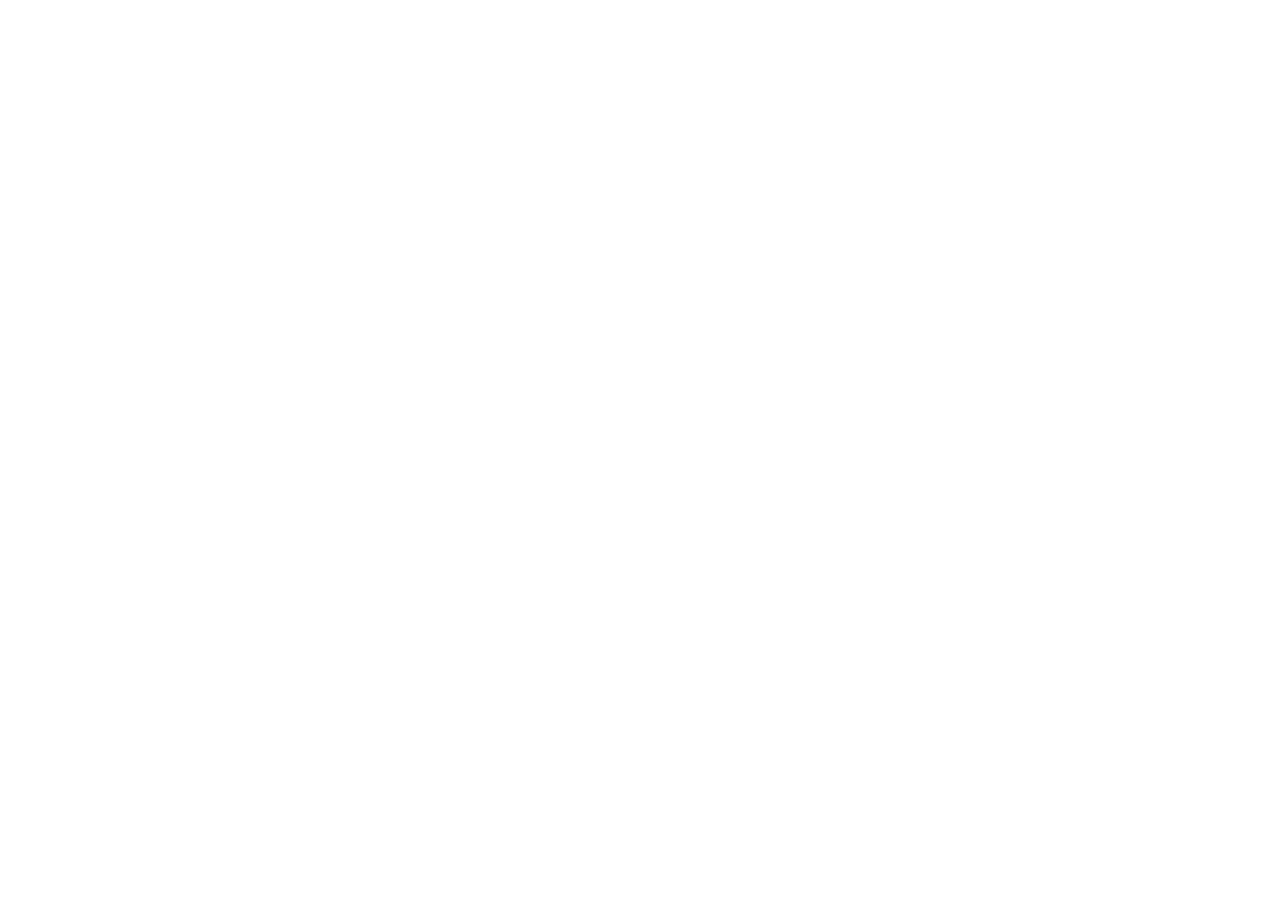
==== index.html @ 8210a3b9 "First commit" ====
<!DOCTYPE html>
<html lang="nl">
<head>
	<meta charset="UTF-8">
	<title>Am I Buy Capable?</title>
	
	<link rel="stylesheet" href="https://maxcdn.bootstrapcdn.com/bootstrap/4.0.0-beta.2/css/bootstrap.min.css" integrity="sha384-PsH8R72JQ3SOdhVi3uxftmaW6Vc51MKb0q5P2rRUpPvrszuE4W1povHYgTpBfshb" crossorigin="anonymous">
	
	
	<link rel="stylesheet" href="css/style.css">
	
	
</head>
<body>
	<div class="mainWrapper">
		
	</div>
	
	<!-- SCRIPTS -->
	<script src="https://code.jquery.com/jquery-3.2.1.slim.min.js" integrity="sha384-KJ3o2DKtIkvYIK3UENzmM7KCkRr/rE9/Qpg6aAZGJwFDMVNA/GpGFF93hXpG5KkN" crossorigin="anonymous"></script>
	<script src="https://cdn.linearicons.com/free/1.0.0/svgembedder.min.js"></script>
	<script src="https://cdnjs.cloudflare.com/ajax/libs/popper.js/1.12.3/umd/popper.min.js" integrity="sha384-vFJXuSJphROIrBnz7yo7oB41mKfc8JzQZiCq4NCceLEaO4IHwicKwpJf9c9IpFgh" crossorigin="anonymous"></script>
	<script src="https://maxcdn.bootstrapcdn.com/bootstrap/4.0.0-beta.2/js/bootstrap.min.js" integrity="sha384-alpBpkh1PFOepccYVYDB4do5UnbKysX5WZXm3XxPqe5iKTfUKjNkCk9SaVuEZflJ" crossorigin="anonymous"></script>
</body>
</html>
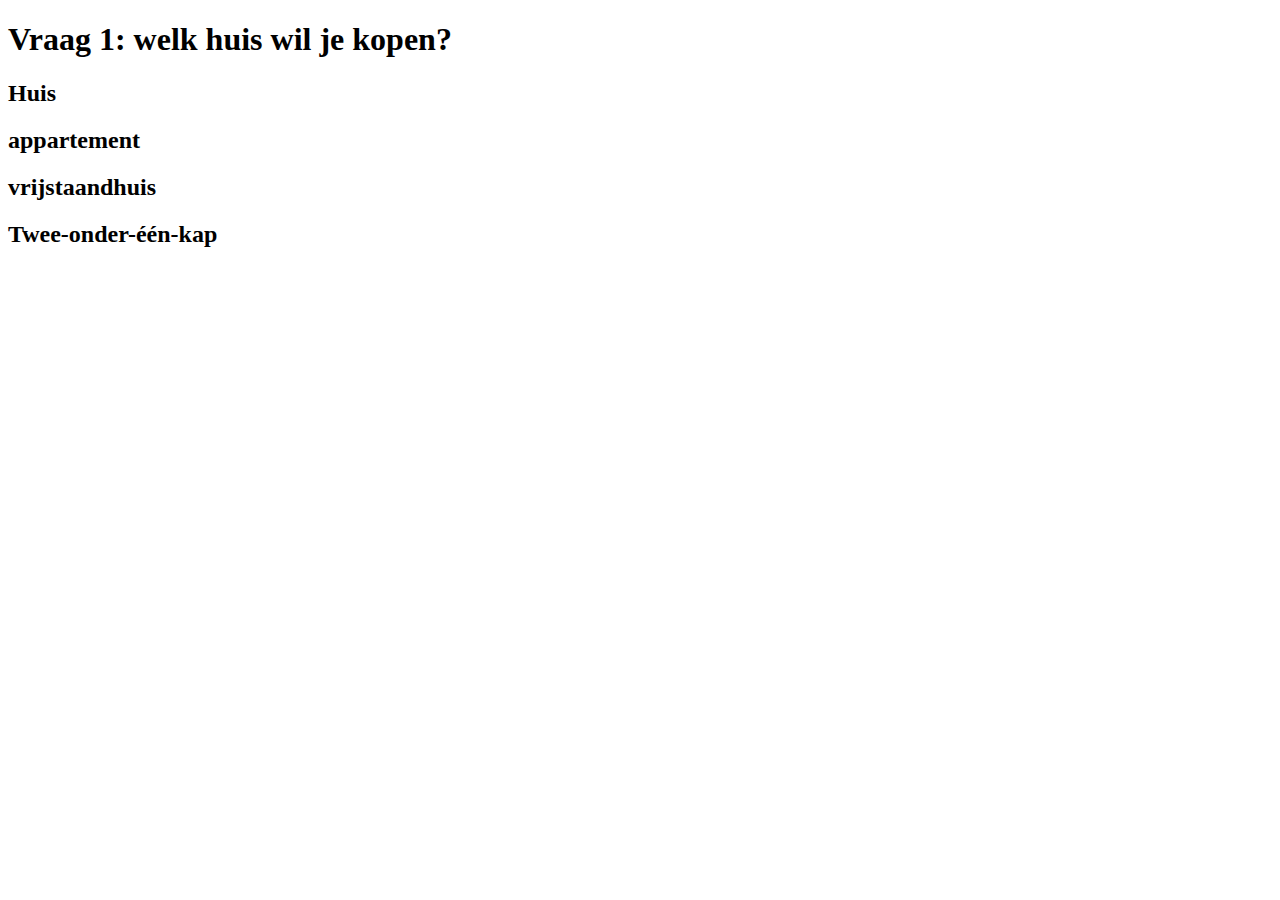
==== commit 68781300: "First commit" ====
--- a/index.html
+++ b/index.html
@@ -13,7 +13,30 @@
 </head>
 <body>
 	<div class="mainWrapper">
-		
+		<div class="progress">
+			<div class="progress-bar" role="progressbar" style="width: 10%" aria-valuenow="10"  aria-valuemin="0" aria-valuemax="100"></div>
+		</div>
+		<header>
+			<div class="question">
+				<h1>Vraag 1: welk huis wil je kopen?</h1>
+			</div>
+		</header>
+		<section class="questionOne" data-number="1" data-question="welk huis wil je kopen?">
+			<div class="row align-items-center">
+				<div class="col-sm">
+					<h2>Huis</h2>
+				</div>
+				<div class="col-sm">
+					<h2>appartement</h2>
+				</div>
+				<div class="col-sm">
+					<h2>vrijstaandhuis</h2>
+				</div>
+				<div class="col-sm">
+					<h2>Twee-onder-één-kap</h2>
+				</div>
+			</div>
+		</section>
 	</div>
 	
 	<!-- SCRIPTS -->
@@ -21,5 +44,8 @@
 	<script src="https://cdn.linearicons.com/free/1.0.0/svgembedder.min.js"></script>
 	<script src="https://cdnjs.cloudflare.com/ajax/libs/popper.js/1.12.3/umd/popper.min.js" integrity="sha384-vFJXuSJphROIrBnz7yo7oB41mKfc8JzQZiCq4NCceLEaO4IHwicKwpJf9c9IpFgh" crossorigin="anonymous"></script>
 	<script src="https://maxcdn.bootstrapcdn.com/bootstrap/4.0.0-beta.2/js/bootstrap.min.js" integrity="sha384-alpBpkh1PFOepccYVYDB4do5UnbKysX5WZXm3XxPqe5iKTfUKjNkCk9SaVuEZflJ" crossorigin="anonymous"></script>
+	
+	
+	<script src="js/functions.js"></script>
 </body>
 </html>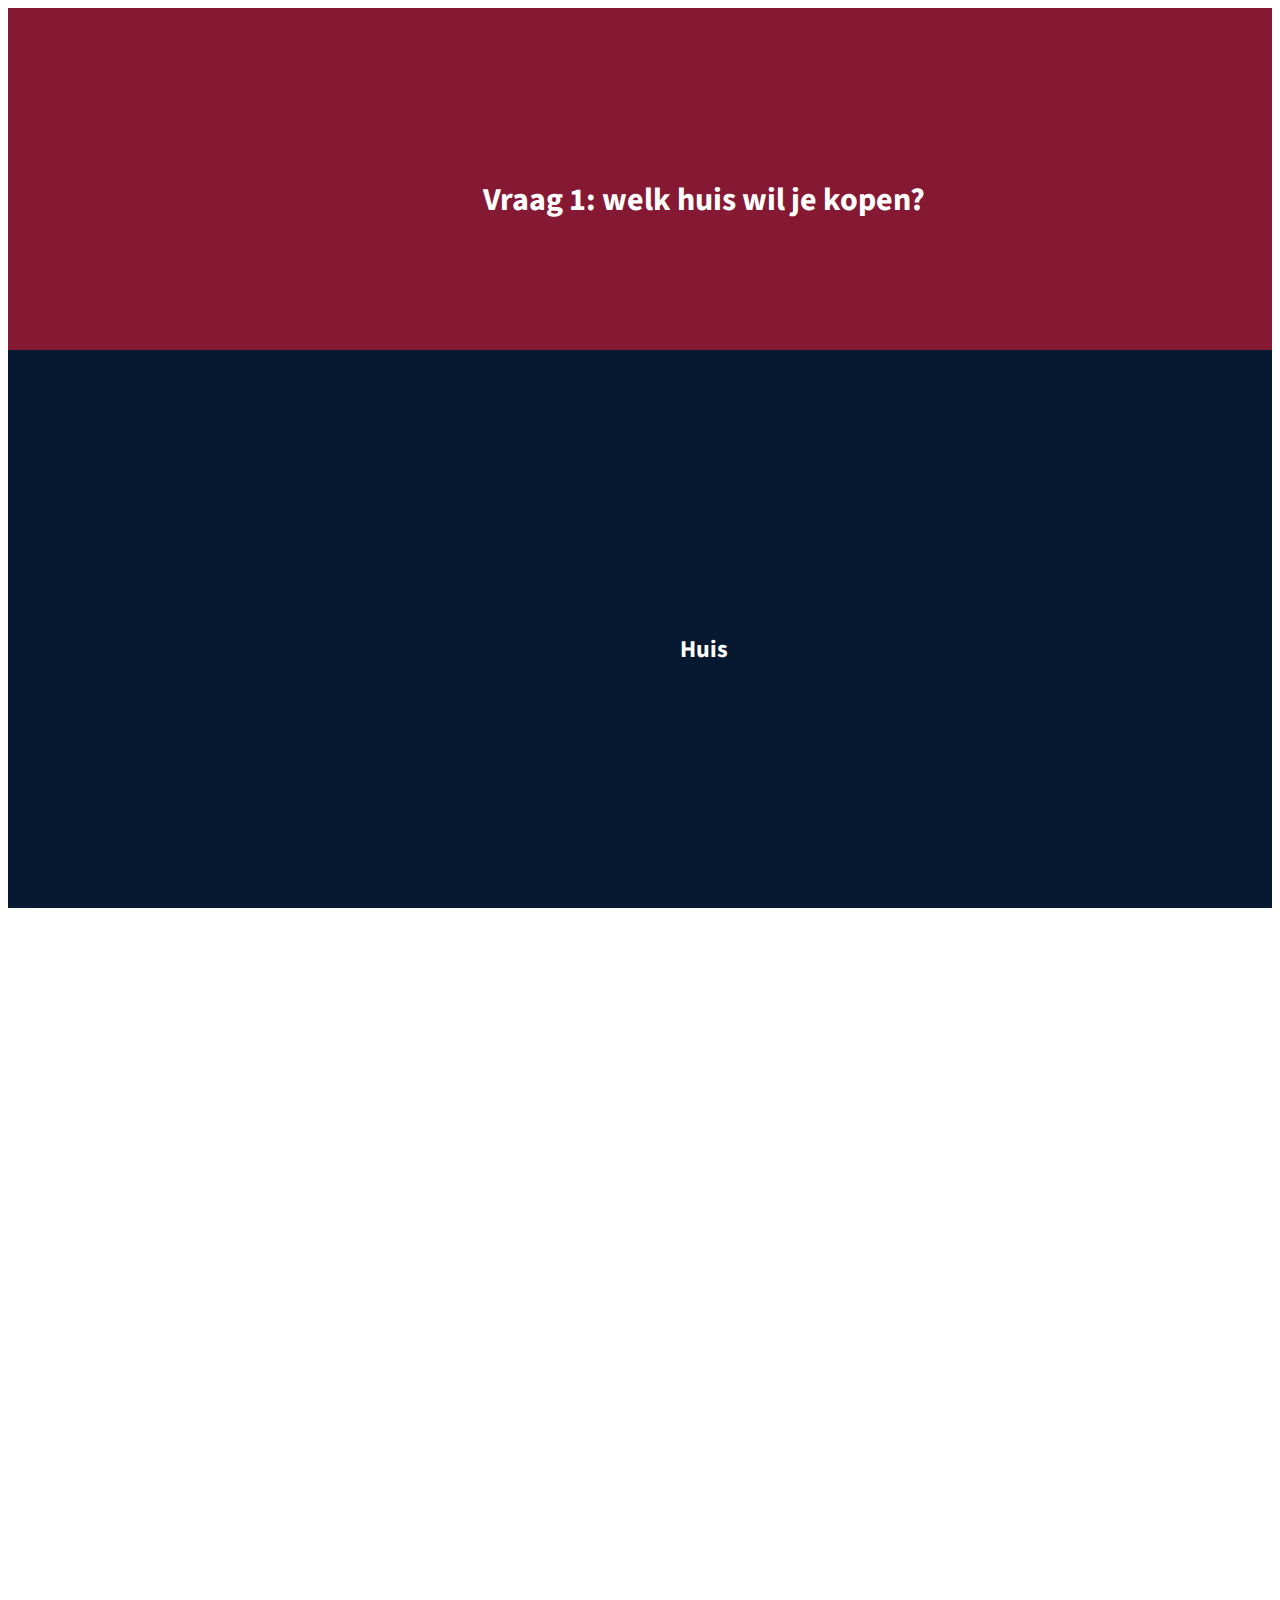
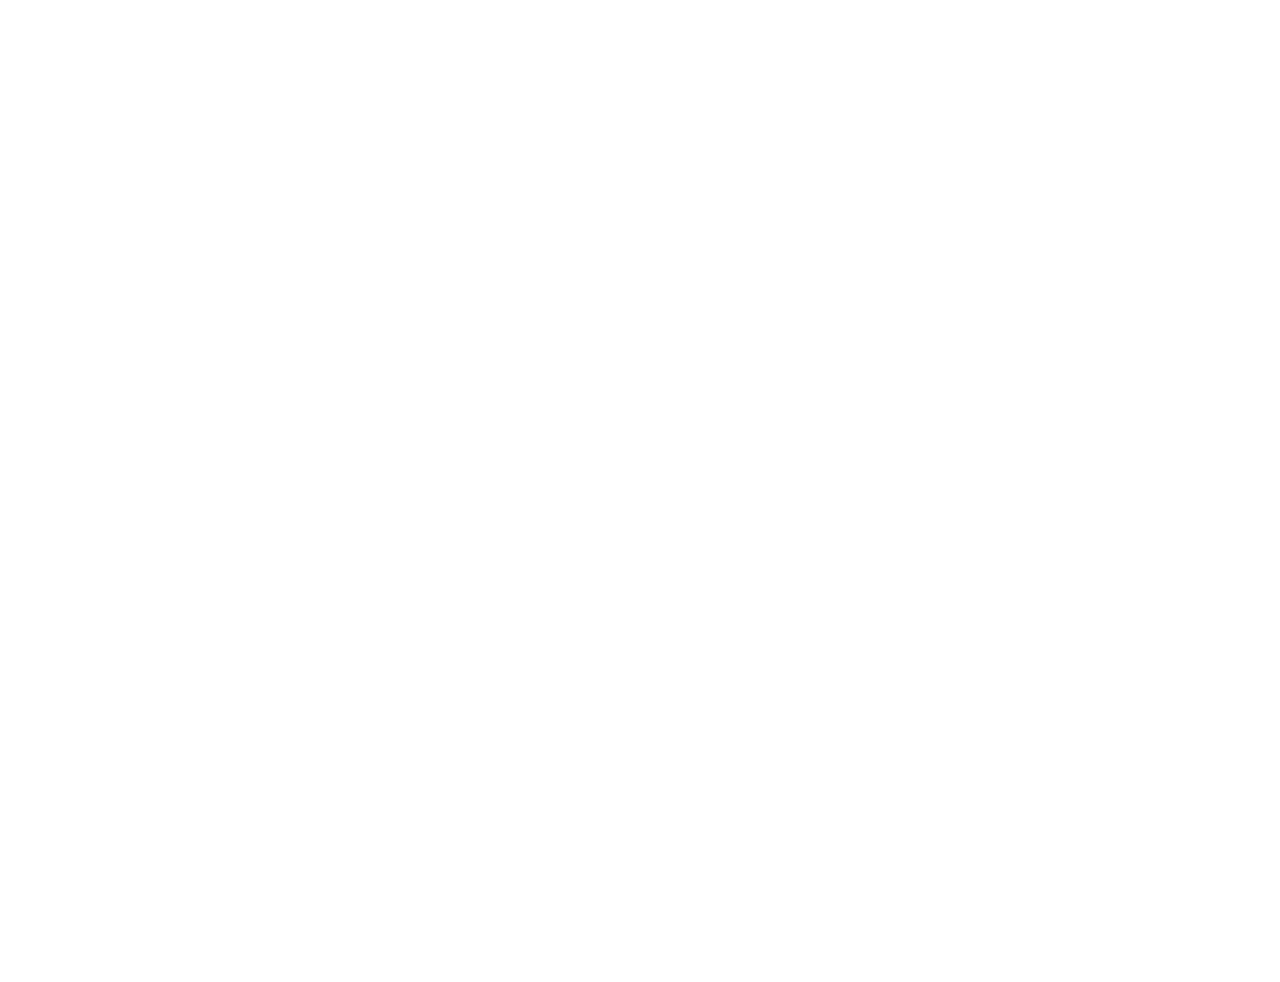
==== commit 6761f5ff: "First commit" ====
--- a/index.html
+++ b/index.html
@@ -6,10 +6,8 @@
 	
 	<link rel="stylesheet" href="https://maxcdn.bootstrapcdn.com/bootstrap/4.0.0-beta.2/css/bootstrap.min.css" integrity="sha384-PsH8R72JQ3SOdhVi3uxftmaW6Vc51MKb0q5P2rRUpPvrszuE4W1povHYgTpBfshb" crossorigin="anonymous">
 	
-	
+	<link href="https://fonts.googleapis.com/css?family=Source+Sans+Pro:300,600" rel="stylesheet">
 	<link rel="stylesheet" href="css/style.css">
-	
-	
 </head>
 <body>
 	<div class="mainWrapper">
@@ -17,22 +15,23 @@
 			<div class="progress-bar" role="progressbar" style="width: 10%" aria-valuenow="10"  aria-valuemin="0" aria-valuemax="100"></div>
 		</div>
 		<header>
+			<span></span>
 			<div class="question">
 				<h1>Vraag 1: welk huis wil je kopen?</h1>
 			</div>
 		</header>
-		<section class="questionOne" data-number="1" data-question="welk huis wil je kopen?">
-			<div class="row align-items-center">
-				<div class="col-sm">
+		<section class="input" data-number="1" data-question="welk huis wil je kopen?">
+			<div class="row answerGroup">
+				<div class="col-sm answer">
 					<h2>Huis</h2>
 				</div>
-				<div class="col-sm">
+				<div class="col-sm answer">
 					<h2>appartement</h2>
 				</div>
-				<div class="col-sm">
+				<div class="col-sm answer">
 					<h2>vrijstaandhuis</h2>
 				</div>
-				<div class="col-sm">
+				<div class="col-sm answer">
 					<h2>Twee-onder-één-kap</h2>
 				</div>
 			</div>
--- a/css/style.css
+++ b/css/style.css
@@ -0,0 +1,55 @@
+.mainWrapper {
+  background: #071930;
+  color: #fff;
+  font-family: 'Source Sans Pro', sans-serif; }
+  .mainWrapper .progress {
+    background: #023852; }
+    .mainWrapper .progress .progress-bar {
+      background: #03A694; }
+  .mainWrapper header {
+    height: 38vh;
+    background: #851934;
+    text-align: center;
+    display: block;
+    position: relative; }
+    .mainWrapper header h1 {
+      position: absolute;
+      top: 50%;
+      transform: translatey(-50%);
+      width: 100%;
+      padding: 4rem; }
+  .mainWrapper section {
+    height: 62vh; }
+    .mainWrapper section .answerGroup {
+      height: 100%; }
+      .mainWrapper section .answerGroup .answer {
+        display: block;
+        position: relative;
+        vertical-align: middle;
+        text-align: center;
+        height: 100%;
+        overflow: hidden; }
+        .mainWrapper section .answerGroup .answer:before {
+          position: absolute;
+          content: "";
+          display: block;
+          opacity: 0;
+          background: #023852;
+          height: 100%;
+          width: 100%;
+          transform: rotate(5deg) scale(0.8);
+          transition: transform 0.15s ease-in-out, opacity 0.15s ease-in-out; }
+        .mainWrapper section .answerGroup .answer:hover:before {
+          opacity: 1;
+          transform: rotate(0deg) scale(1); }
+        .mainWrapper section .answerGroup .answer.clicked:before:before {
+          opacity: 1;
+          transform: rotate(0deg) scale(1); }
+        .mainWrapper section .answerGroup .answer h2 {
+          position: absolute;
+          top: 50%;
+          transform: translatey(-50%);
+          width: 100%;
+          padding: 4rem; }
+
+/*# sourceMappingURL=style.css.map */
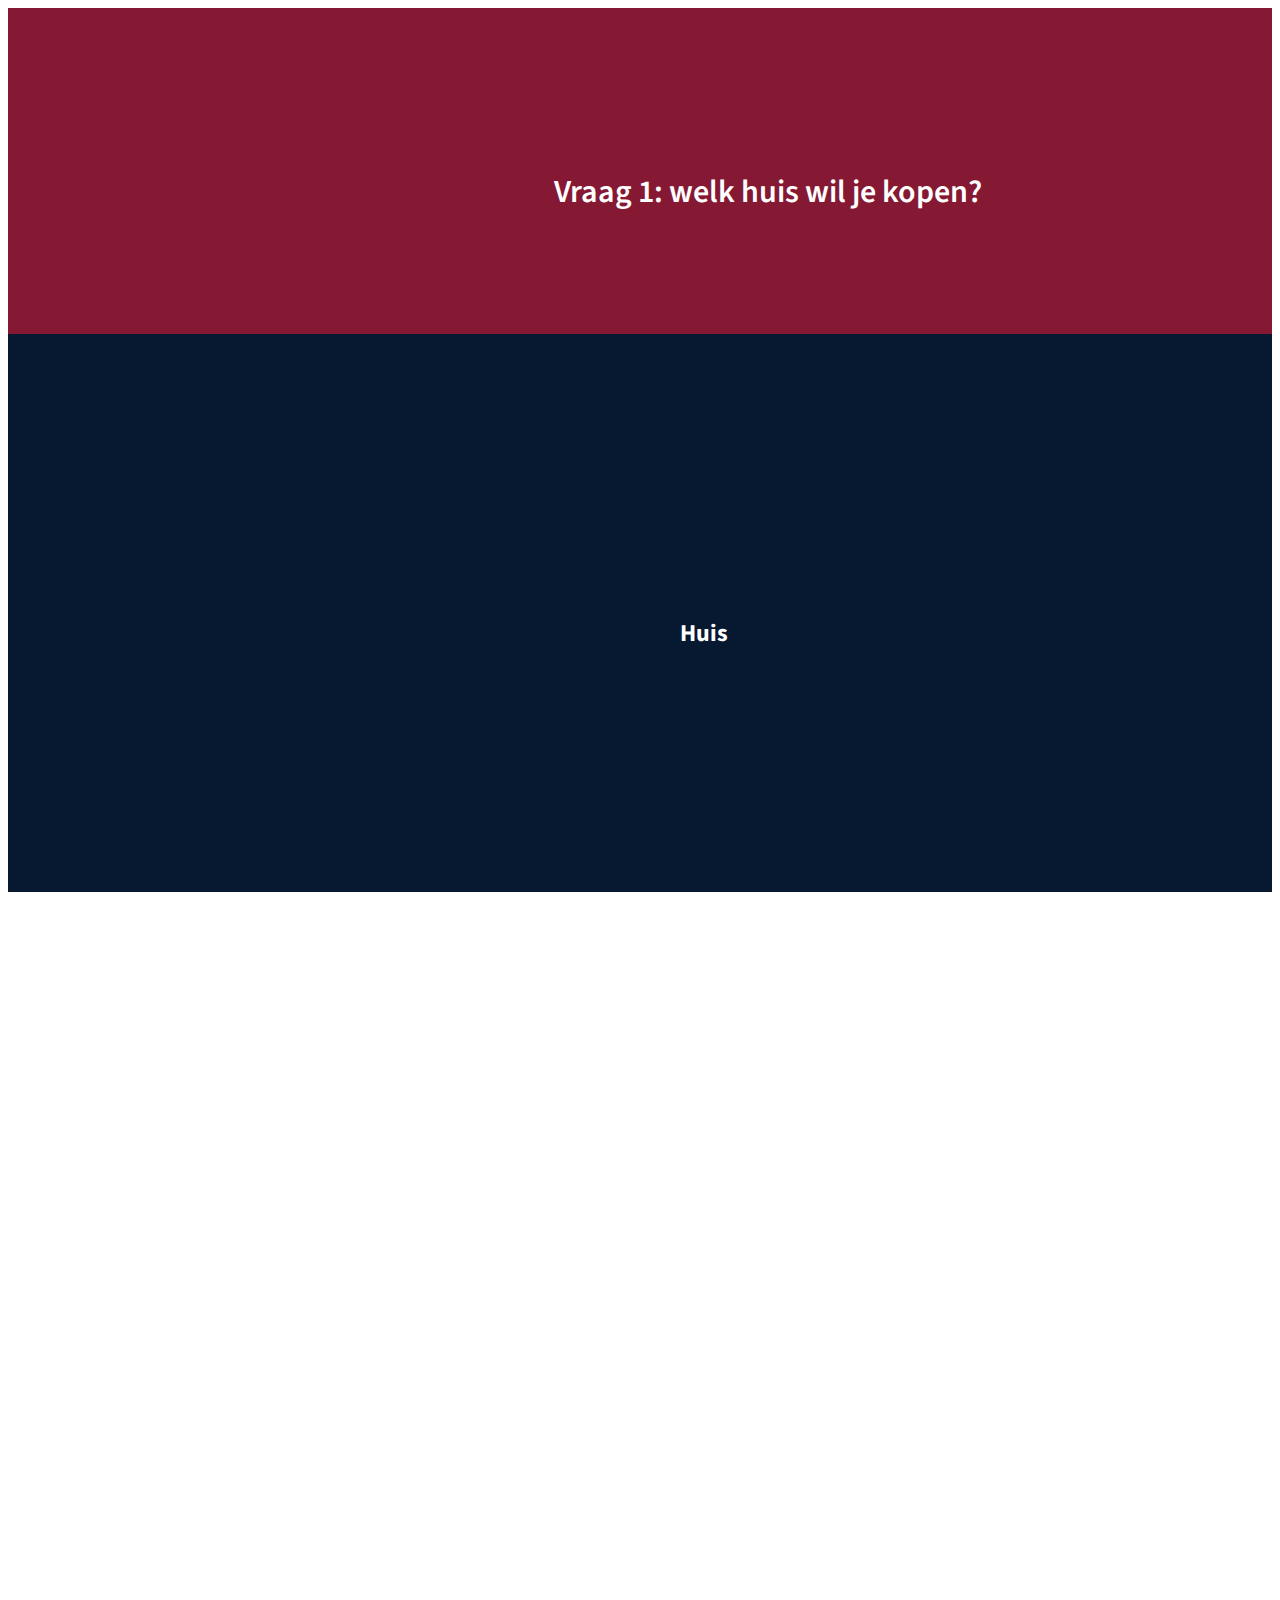
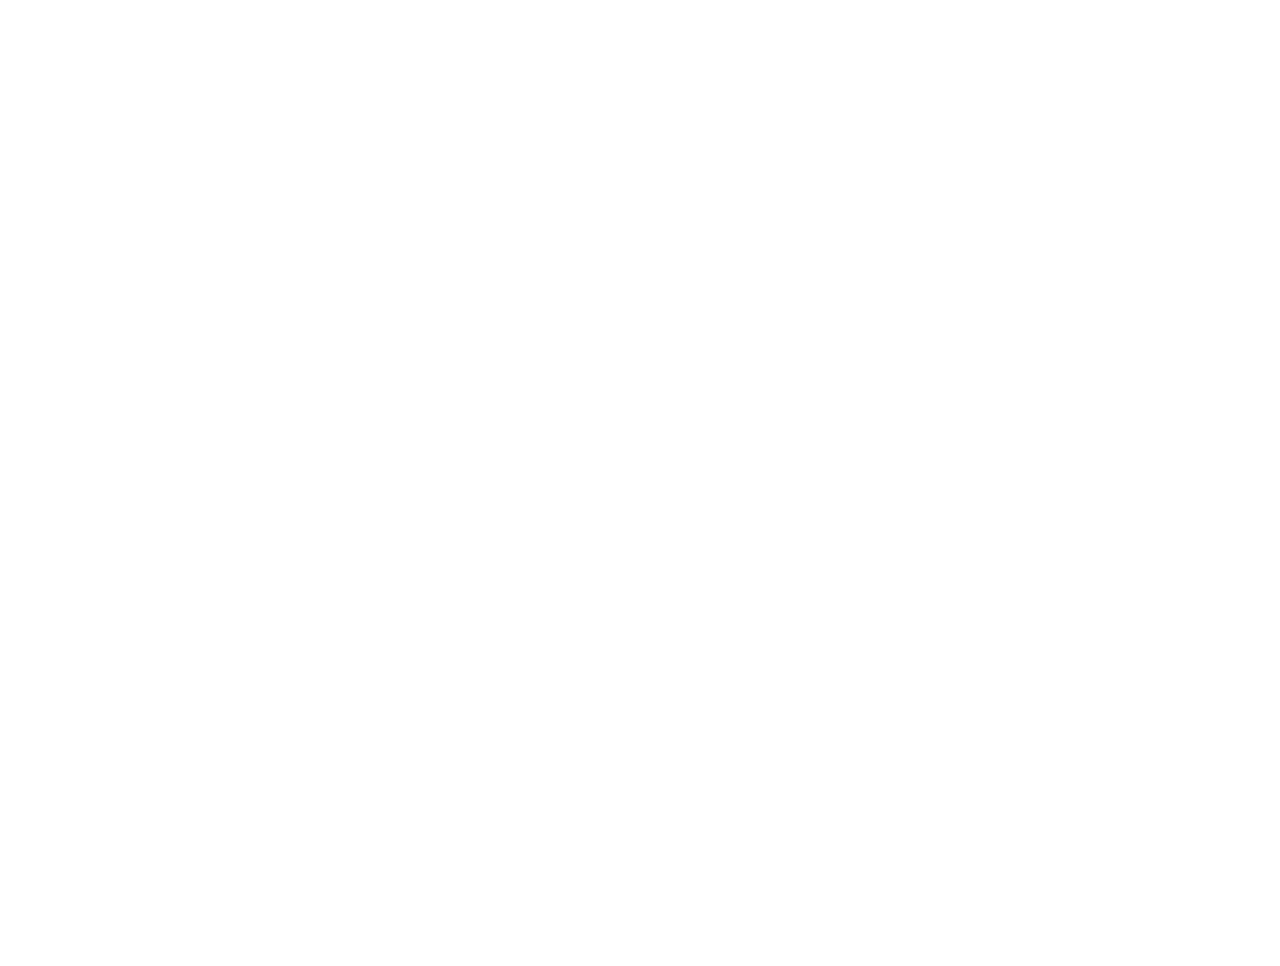
==== commit 58968d7b: "First commit" ====
--- a/index.html
+++ b/index.html
@@ -7,6 +7,8 @@
 	<link rel="stylesheet" href="https://maxcdn.bootstrapcdn.com/bootstrap/4.0.0-beta.2/css/bootstrap.min.css" integrity="sha384-PsH8R72JQ3SOdhVi3uxftmaW6Vc51MKb0q5P2rRUpPvrszuE4W1povHYgTpBfshb" crossorigin="anonymous">
 	
 	<link href="https://fonts.googleapis.com/css?family=Source+Sans+Pro:300,600" rel="stylesheet">
+	<link rel="stylesheet" href="https://cdn.linearicons.com/free/1.0.0/icon-font.min.css">
+	
 	<link rel="stylesheet" href="css/style.css">
 </head>
 <body>
@@ -15,32 +17,37 @@
 			<div class="progress-bar" role="progressbar" style="width: 10%" aria-valuenow="10"  aria-valuemin="0" aria-valuemax="100"></div>
 		</div>
 		<header>
-			<span></span>
+			<span class="goPrevious off"><span class="lnr lnr-chevron-left"></span></span>
 			<div class="question">
 				<h1>Vraag 1: welk huis wil je kopen?</h1>
 			</div>
+			<span class="goNext"><span class="lnr lnr-chevron-right"></span></span>
 		</header>
 		<section class="input" data-number="1" data-question="welk huis wil je kopen?">
 			<div class="row answerGroup">
-				<div class="col-sm answer">
+				<div class="col-sm answer" data-value="home">
 					<h2>Huis</h2>
 				</div>
-				<div class="col-sm answer">
+				<div class="col-sm answer" data-value="Appartment">
 					<h2>appartement</h2>
 				</div>
-				<div class="col-sm answer">
+				<div class="col-sm answer" data-value="villa">
 					<h2>vrijstaandhuis</h2>
 				</div>
-				<div class="col-sm answer">
+				<div class="col-sm answer" data-value="twoInOne">
 					<h2>Twee-onder-één-kap</h2>
 				</div>
 			</div>
 		</section>
+		
+		<form class="hiddenForm" method="post" enctype="multipart/form-data" action="">
+			<input type="text" hidden name="1" value="">
+			<submit>
+		</form>
 	</div>
 	
 	<!-- SCRIPTS -->
 	<script src="https://code.jquery.com/jquery-3.2.1.slim.min.js" integrity="sha384-KJ3o2DKtIkvYIK3UENzmM7KCkRr/rE9/Qpg6aAZGJwFDMVNA/GpGFF93hXpG5KkN" crossorigin="anonymous"></script>
-	<script src="https://cdn.linearicons.com/free/1.0.0/svgembedder.min.js"></script>
 	<script src="https://cdnjs.cloudflare.com/ajax/libs/popper.js/1.12.3/umd/popper.min.js" integrity="sha384-vFJXuSJphROIrBnz7yo7oB41mKfc8JzQZiCq4NCceLEaO4IHwicKwpJf9c9IpFgh" crossorigin="anonymous"></script>
 	<script src="https://maxcdn.bootstrapcdn.com/bootstrap/4.0.0-beta.2/js/bootstrap.min.js" integrity="sha384-alpBpkh1PFOepccYVYDB4do5UnbKysX5WZXm3XxPqe5iKTfUKjNkCk9SaVuEZflJ" crossorigin="anonymous"></script>
 	
--- a/css/style.css
+++ b/css/style.css
@@ -7,17 +7,42 @@
     .mainWrapper .progress .progress-bar {
       background: #03A694; }
   .mainWrapper header {
-    height: 38vh;
+    height: calc(38vh - 1rem);
     background: #851934;
     text-align: center;
     display: block;
     position: relative; }
-    .mainWrapper header h1 {
+    .mainWrapper header .goPrevious, .mainWrapper header .goNext {
       position: absolute;
       top: 50%;
-      transform: translatey(-50%);
-      width: 100%;
-      padding: 4rem; }
+      transform: translateY(-50%);
+      fill: #F24738;
+      z-index: 2;
+      transition: transform 0.15s ease-in-out;
+      cursor: pointer; }
+      .mainWrapper header .goPrevious:hover, .mainWrapper header .goNext:hover {
+        transform: scale(1.2) translateY(-50%); }
+      .mainWrapper header .goPrevious.off, .mainWrapper header .goNext.off {
+        opacity: .2;
+        cursor: initial; }
+        .mainWrapper header .goPrevious.off:hover, .mainWrapper header .goNext.off:hover {
+          transform: scale(1) translateY(-50%); }
+      .mainWrapper header .goPrevious .lnr, .mainWrapper header .goNext .lnr {
+        font-size: 2rem; }
+    .mainWrapper header .goPrevious {
+      left: 4rem; }
+    .mainWrapper header .goNext {
+      right: 4rem; }
+    .mainWrapper header .question {
+      z-index: 1; }
+      .mainWrapper header .question h1 {
+        position: absolute;
+        top: 50%;
+        transform: translatey(-50%);
+        width: 100%;
+        padding: 8rem;
+        font-weight: 600;
+        letter-spacing: 1.5; }
   .mainWrapper section {
     height: 62vh; }
     .mainWrapper section .answerGroup {
@@ -42,7 +67,7 @@
         .mainWrapper section .answerGroup .answer:hover:before {
           opacity: 1;
           transform: rotate(0deg) scale(1); }
-        .mainWrapper section .answerGroup .answer.clicked:before:before {
+        .mainWrapper section .answerGroup .answer.clicked:before {
           opacity: 1;
           transform: rotate(0deg) scale(1); }
         .mainWrapper section .answerGroup .answer h2 {
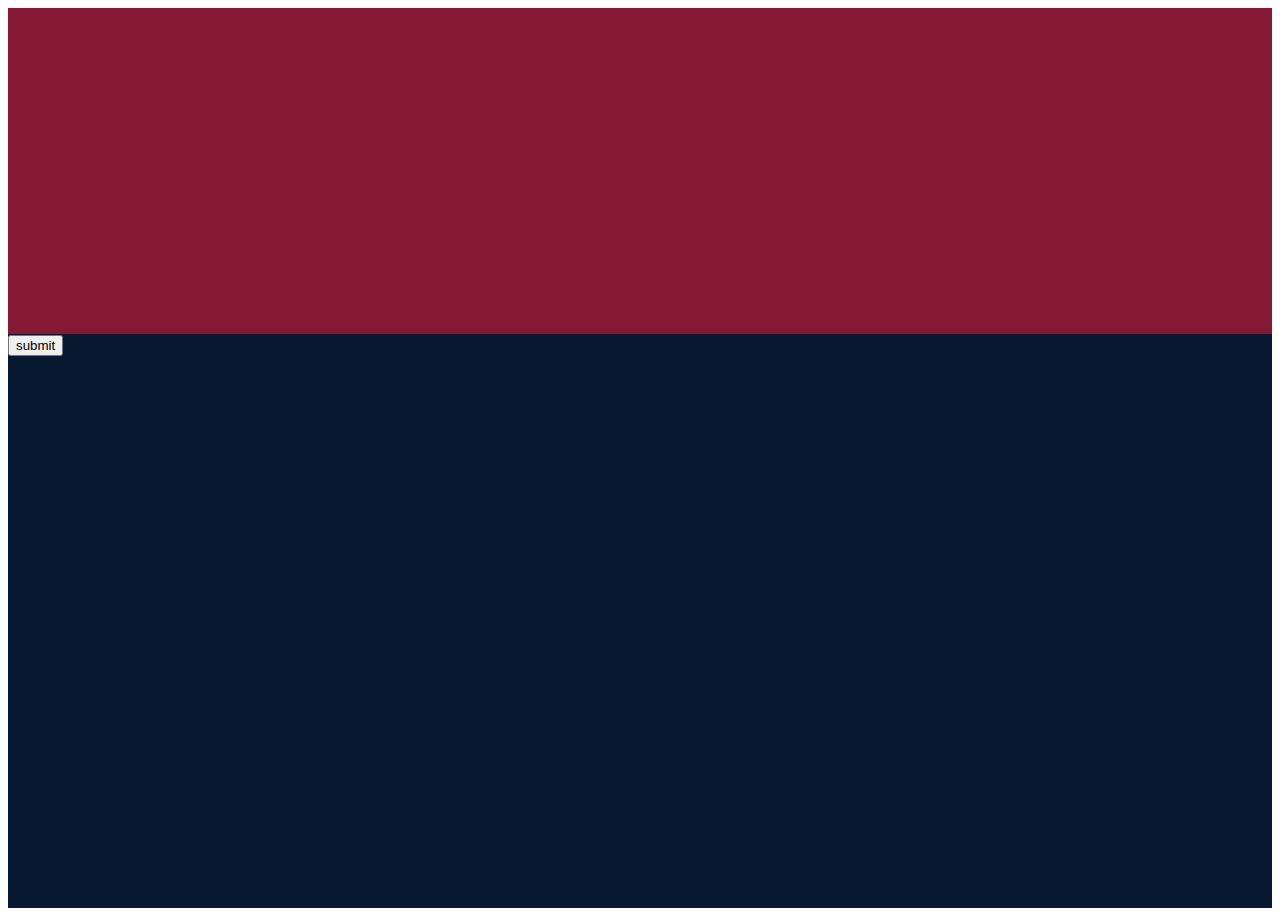
==== commit b0309c63: "First commit" ====
--- a/index.html
+++ b/index.html
@@ -6,7 +6,7 @@
 	
 	<link rel="stylesheet" href="https://maxcdn.bootstrapcdn.com/bootstrap/4.0.0-beta.2/css/bootstrap.min.css" integrity="sha384-PsH8R72JQ3SOdhVi3uxftmaW6Vc51MKb0q5P2rRUpPvrszuE4W1povHYgTpBfshb" crossorigin="anonymous">
 	
-	<link href="https://fonts.googleapis.com/css?family=Source+Sans+Pro:300,600" rel="stylesheet">
+	<link href="https://fonts.googleapis.com/css?family=Source+Sans+Pro:200,600" rel="stylesheet">
 	<link rel="stylesheet" href="https://cdn.linearicons.com/free/1.0.0/icon-font.min.css">
 	
 	<link rel="stylesheet" href="css/style.css">
@@ -14,16 +14,16 @@
 <body>
 	<div class="mainWrapper">
 		<div class="progress">
-			<div class="progress-bar" role="progressbar" style="width: 10%" aria-valuenow="10"  aria-valuemin="0" aria-valuemax="100"></div>
+			<div class="progress-bar" role="progressbar" style="width: 0%" aria-valuenow="0"  aria-valuemin="0" aria-valuemax="100"></div>
 		</div>
 		<header>
-			<span class="goPrevious off"><span class="lnr lnr-chevron-left"></span></span>
+			<span class="goPrevious off" data-previous="0"><span class="lnr lnr-chevron-left"></span></span>
 			<div class="question">
-				<h1>Vraag 1: welk huis wil je kopen?</h1>
+				<h1></h1>
 			</div>
-			<span class="goNext"><span class="lnr lnr-chevron-right"></span></span>
+			<span class="goNext" data-next="2"><span class="lnr lnr-chevron-right"></span></span>
 		</header>
-		<section class="input" data-number="1" data-question="welk huis wil je kopen?">
+		<section class="input " data-number="1" data-question="welk huis wil je kopen?">
 			<div class="row answerGroup">
 				<div class="col-sm answer" data-value="home">
 					<h2>Huis</h2>
@@ -40,9 +40,44 @@
 			</div>
 		</section>
 		
+		<section class="input " data-number="2" data-question="Budget?">
+			<div class="row answerGroup">
+				<div class="col-sm answer" data-value="home">
+					<h2><100.000</h2>
+				</div>
+				<div class="col-sm answer" data-value="Appartment">
+					<h2>100.001 - 250.000</h2>
+				</div>
+				<div class="col-sm answer" data-value="villa">
+					<h2>250.001 - 300.000</h2>
+				</div>
+				<div class="col-sm answer" data-value="villa">
+					<h2>300.001 - 400.000</h2>
+				</div>
+				<div class="col-sm answer" data-value="twoInOne">
+					<h2>400.001+</h2>
+				</div>
+			</div>
+		</section>
+		
+		<section class="input " data-number="3" data-question="Leeftijd">
+			<div class="row answerGroup">
+				<div class="col-sm answer" data-value="home">
+					<h2><23</h2>
+				</div>
+				<div class="col-sm answer" data-value="Appartment">
+					<h2>24-40</h2>
+				</div>
+				<div class="col-sm answer" data-value="villa">
+					<h2>40+</h2>
+				</div>
+			</div>
+		</section>
+		
+		
 		<form class="hiddenForm" method="post" enctype="multipart/form-data" action="">
 			<input type="text" hidden name="1" value="">
-			<submit>
+			<input type="submit" value="submit">
 		</form>
 	</div>
 	
--- a/css/style.css
+++ b/css/style.css
@@ -1,7 +1,8 @@
 .mainWrapper {
   background: #071930;
   color: #fff;
-  font-family: 'Source Sans Pro', sans-serif; }
+  font-family: 'Source Sans Pro', sans-serif;
+  min-height: 100vh; }
   .mainWrapper .progress {
     background: #023852; }
     .mainWrapper .progress .progress-bar {
@@ -43,34 +44,40 @@
         padding: 8rem;
         font-weight: 600;
         letter-spacing: 1.5; }
-  .mainWrapper section {
-    height: 62vh; }
-    .mainWrapper section .answerGroup {
+  .mainWrapper .input {
+    height: 62vh;
+    transform: scale(0.8);
+    display: none;
+    transition: transform 0.15s ease-in-out; }
+    .mainWrapper .input.active {
+      transform: scale(1); }
+    .mainWrapper .input .answerGroup {
       height: 100%; }
-      .mainWrapper section .answerGroup .answer {
+      .mainWrapper .input .answerGroup .answer {
         display: block;
         position: relative;
         vertical-align: middle;
         text-align: center;
         height: 100%;
         overflow: hidden; }
-        .mainWrapper section .answerGroup .answer:before {
+        .mainWrapper .input .answerGroup .answer:before {
           position: absolute;
+          background: #023852;
           content: "";
           display: block;
           opacity: 0;
-          background: #023852;
           height: 100%;
           width: 100%;
           transform: rotate(5deg) scale(0.8);
-          transition: transform 0.15s ease-in-out, opacity 0.15s ease-in-out; }
-        .mainWrapper section .answerGroup .answer:hover:before {
+          transition: transform 0.15s ease-in-out, opacity 0.15s ease-in-out, background 0.15s ease-in-out; }
+        .mainWrapper .input .answerGroup .answer:hover:before {
           opacity: 1;
           transform: rotate(0deg) scale(1); }
-        .mainWrapper section .answerGroup .answer.clicked:before {
+        .mainWrapper .input .answerGroup .answer.active:before {
+          background: #03A694;
           opacity: 1;
           transform: rotate(0deg) scale(1); }
-        .mainWrapper section .answerGroup .answer h2 {
+        .mainWrapper .input .answerGroup .answer h2 {
           position: absolute;
           top: 50%;
           transform: translatey(-50%);
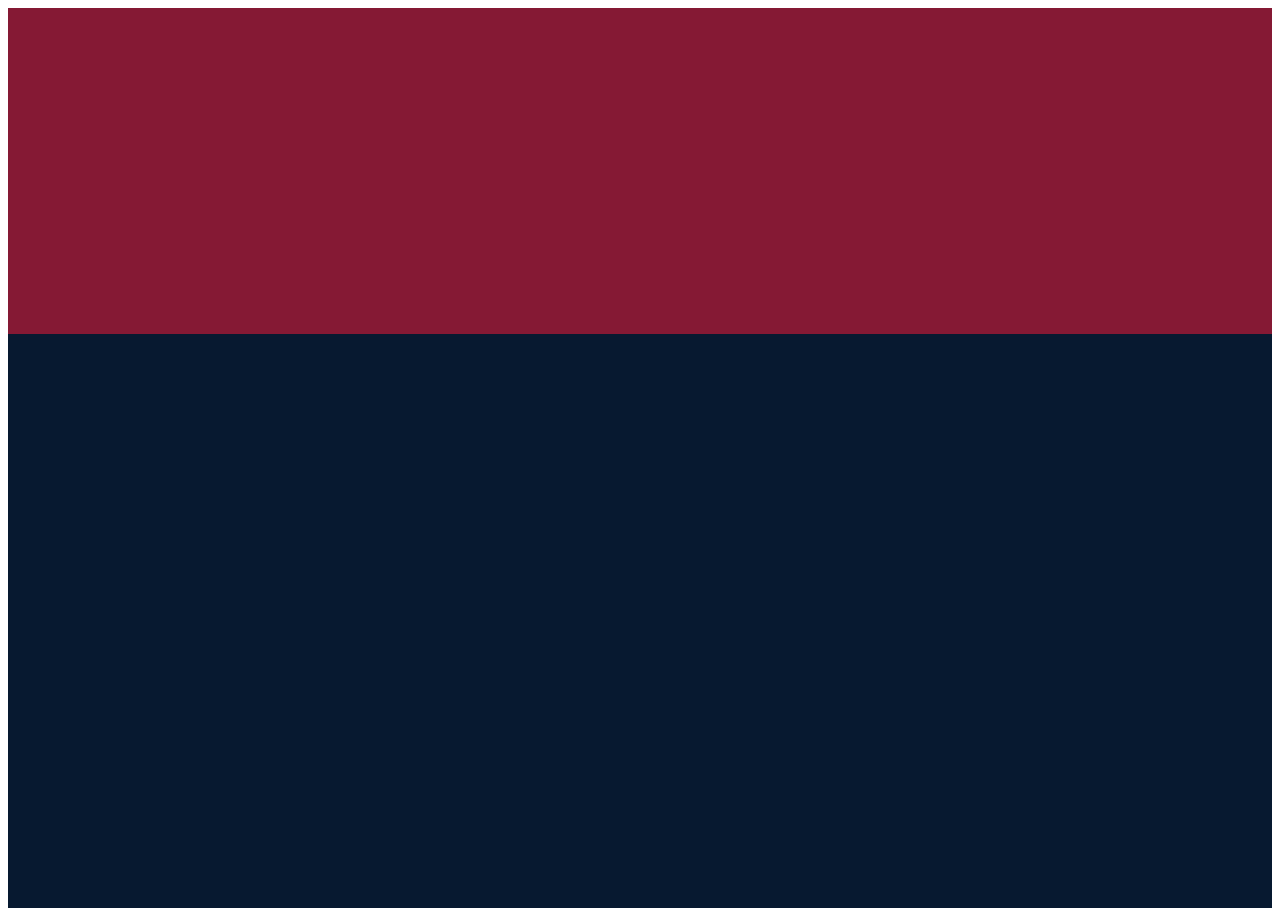
==== commit 4dc498ec: "Save answer after selecting" ====
--- a/index.html
+++ b/index.html
@@ -3,12 +3,12 @@
 <head>
 	<meta charset="UTF-8">
 	<title>Am I Buy Capable?</title>
-	
+
 	<link rel="stylesheet" href="https://maxcdn.bootstrapcdn.com/bootstrap/4.0.0-beta.2/css/bootstrap.min.css" integrity="sha384-PsH8R72JQ3SOdhVi3uxftmaW6Vc51MKb0q5P2rRUpPvrszuE4W1povHYgTpBfshb" crossorigin="anonymous">
-	
+
 	<link href="https://fonts.googleapis.com/css?family=Source+Sans+Pro:200,600" rel="stylesheet">
 	<link rel="stylesheet" href="https://cdn.linearicons.com/free/1.0.0/icon-font.min.css">
-	
+
 	<link rel="stylesheet" href="css/style.css">
 </head>
 <body>
@@ -39,54 +39,48 @@
 				</div>
 			</div>
 		</section>
-		
+
 		<section class="input " data-number="2" data-question="Budget?">
 			<div class="row answerGroup">
-				<div class="col-sm answer" data-value="home">
+				<div class="col-sm answer" data-value="100000">
 					<h2><100.000</h2>
 				</div>
-				<div class="col-sm answer" data-value="Appartment">
+				<div class="col-sm answer" data-value="250000">
 					<h2>100.001 - 250.000</h2>
 				</div>
-				<div class="col-sm answer" data-value="villa">
+				<div class="col-sm answer" data-value="300000">
 					<h2>250.001 - 300.000</h2>
 				</div>
-				<div class="col-sm answer" data-value="villa">
+				<div class="col-sm answer" data-value="400000">
 					<h2>300.001 - 400.000</h2>
 				</div>
-				<div class="col-sm answer" data-value="twoInOne">
+				<div class="col-sm answer" data-value="more">
 					<h2>400.001+</h2>
 				</div>
 			</div>
 		</section>
-		
+
 		<section class="input " data-number="3" data-question="Leeftijd">
 			<div class="row answerGroup">
-				<div class="col-sm answer" data-value="home">
+				<div class="col-sm answer" data-value="&lt;23">
 					<h2><23</h2>
 				</div>
-				<div class="col-sm answer" data-value="Appartment">
+				<div class="col-sm answer" data-value="24-40">
 					<h2>24-40</h2>
 				</div>
-				<div class="col-sm answer" data-value="villa">
+				<div class="col-sm answer" data-value="40+">
 					<h2>40+</h2>
 				</div>
 			</div>
 		</section>
-		
-		
-		<form class="hiddenForm" method="post" enctype="multipart/form-data" action="">
-			<input type="text" hidden name="1" value="">
-			<input type="submit" value="submit">
-		</form>
 	</div>
-	
+
 	<!-- SCRIPTS -->
-	<script src="https://code.jquery.com/jquery-3.2.1.slim.min.js" integrity="sha384-KJ3o2DKtIkvYIK3UENzmM7KCkRr/rE9/Qpg6aAZGJwFDMVNA/GpGFF93hXpG5KkN" crossorigin="anonymous"></script>
+	<script src="https://code.jquery.com/jquery-3.2.1.min.js"></script>
 	<script src="https://cdnjs.cloudflare.com/ajax/libs/popper.js/1.12.3/umd/popper.min.js" integrity="sha384-vFJXuSJphROIrBnz7yo7oB41mKfc8JzQZiCq4NCceLEaO4IHwicKwpJf9c9IpFgh" crossorigin="anonymous"></script>
 	<script src="https://maxcdn.bootstrapcdn.com/bootstrap/4.0.0-beta.2/js/bootstrap.min.js" integrity="sha384-alpBpkh1PFOepccYVYDB4do5UnbKysX5WZXm3XxPqe5iKTfUKjNkCk9SaVuEZflJ" crossorigin="anonymous"></script>
-	
-	
+
+
 	<script src="js/functions.js"></script>
 </body>
-</html>+</html>
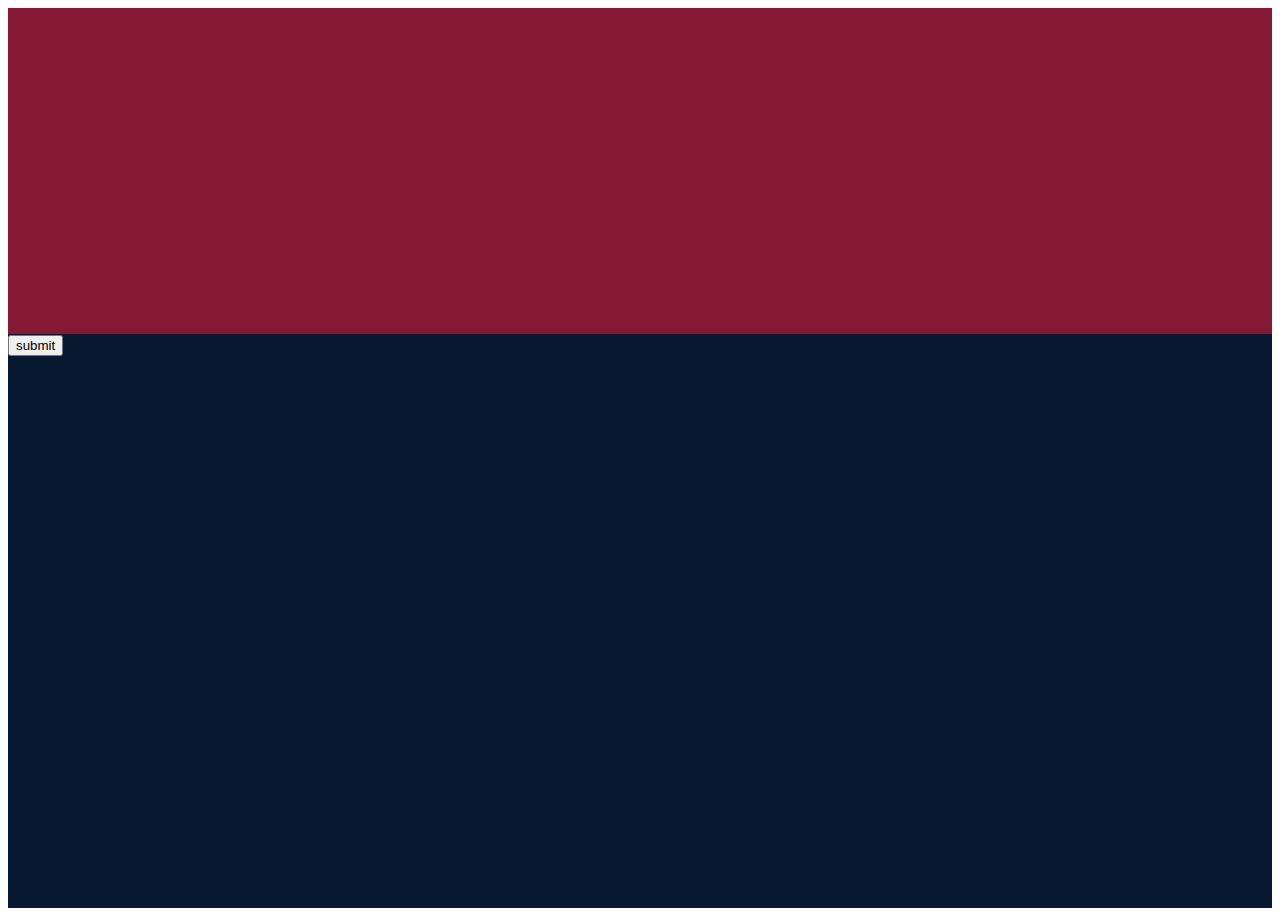
==== commit b7b2a9b9: "First commit" ====
--- a/index.html
+++ b/index.html
@@ -3,12 +3,12 @@
 <head>
 	<meta charset="UTF-8">
 	<title>Am I Buy Capable?</title>
-
+	
 	<link rel="stylesheet" href="https://maxcdn.bootstrapcdn.com/bootstrap/4.0.0-beta.2/css/bootstrap.min.css" integrity="sha384-PsH8R72JQ3SOdhVi3uxftmaW6Vc51MKb0q5P2rRUpPvrszuE4W1povHYgTpBfshb" crossorigin="anonymous">
-
+	
 	<link href="https://fonts.googleapis.com/css?family=Source+Sans+Pro:200,600" rel="stylesheet">
 	<link rel="stylesheet" href="https://cdn.linearicons.com/free/1.0.0/icon-font.min.css">
-
+	
 	<link rel="stylesheet" href="css/style.css">
 </head>
 <body>
@@ -39,48 +39,87 @@
 				</div>
 			</div>
 		</section>
-
+		
 		<section class="input " data-number="2" data-question="Budget?">
 			<div class="row answerGroup">
-				<div class="col-sm answer" data-value="100000">
+				<div class="col-sm answer" data-value="home">
 					<h2><100.000</h2>
 				</div>
-				<div class="col-sm answer" data-value="250000">
+				<div class="col-sm answer" data-value="Appartment">
 					<h2>100.001 - 250.000</h2>
 				</div>
-				<div class="col-sm answer" data-value="300000">
+				<div class="col-sm answer" data-value="villa">
 					<h2>250.001 - 300.000</h2>
 				</div>
-				<div class="col-sm answer" data-value="400000">
+				<div class="col-sm answer" data-value="villa">
 					<h2>300.001 - 400.000</h2>
 				</div>
-				<div class="col-sm answer" data-value="more">
+				<div class="col-sm answer" data-value="twoInOne">
 					<h2>400.001+</h2>
 				</div>
 			</div>
 		</section>
-
+		
 		<section class="input " data-number="3" data-question="Leeftijd">
 			<div class="row answerGroup">
-				<div class="col-sm answer" data-value="&lt;23">
+				<div class="col-sm answer" data-value="home">
 					<h2><23</h2>
 				</div>
-				<div class="col-sm answer" data-value="24-40">
+				<div class="col-sm answer" data-value="Appartment">
 					<h2>24-40</h2>
 				</div>
-				<div class="col-sm answer" data-value="40+">
+				<div class="col-sm answer" data-value="villa">
 					<h2>40+</h2>
 				</div>
 			</div>
 		</section>
+		<section class="input " data-number="4" data-question="welk huis wil je kopen?">
+			<div class="row answerGroup">
+				<div class="col-sm answer" data-value="home">
+					<h2>JA</h2>
+				</div>
+				<div class="col-sm answer" data-value="Appartment">
+					<h2>NEE</h2>
+				</div>
+			</div>
+		</section>
+		
+		<section class="input " data-number="5" data-question="Budget?">
+			<div class="row answerGroup">
+				<div class="col-sm answer" data-value="home">
+					<h2><100.000</h2>
+				</div>
+				<div class="col-sm answer" data-value="Appartment">
+					<h2>100.001 - 250.000</h2>
+				</div>
+				<div class="col-sm answer" data-value="villa">
+					<h2>250.001 - 300.000</h2>
+				</div>
+			</div>
+		</section>
+		
+		<section class="input " data-number="6" data-question="Leeftijd">
+			<div class="row answerGroup">
+				<div class="col-sm answer" data-value="home">
+					<h2><23</h2>
+				</div>
+			</div>
+		</section>
+		
+		
+		
+		<form class="hiddenForm" method="post" enctype="multipart/form-data" action="">
+			<input type="text" hidden name="1" value="">
+			<input type="submit" value="submit">
+		</form>
 	</div>
-
+	
 	<!-- SCRIPTS -->
-	<script src="https://code.jquery.com/jquery-3.2.1.min.js"></script>
+	<script src="https://code.jquery.com/jquery-3.2.1.slim.min.js" integrity="sha384-KJ3o2DKtIkvYIK3UENzmM7KCkRr/rE9/Qpg6aAZGJwFDMVNA/GpGFF93hXpG5KkN" crossorigin="anonymous"></script>
 	<script src="https://cdnjs.cloudflare.com/ajax/libs/popper.js/1.12.3/umd/popper.min.js" integrity="sha384-vFJXuSJphROIrBnz7yo7oB41mKfc8JzQZiCq4NCceLEaO4IHwicKwpJf9c9IpFgh" crossorigin="anonymous"></script>
 	<script src="https://maxcdn.bootstrapcdn.com/bootstrap/4.0.0-beta.2/js/bootstrap.min.js" integrity="sha384-alpBpkh1PFOepccYVYDB4do5UnbKysX5WZXm3XxPqe5iKTfUKjNkCk9SaVuEZflJ" crossorigin="anonymous"></script>
-
-
+	
+	
 	<script src="js/functions.js"></script>
 </body>
-</html>
+</html>